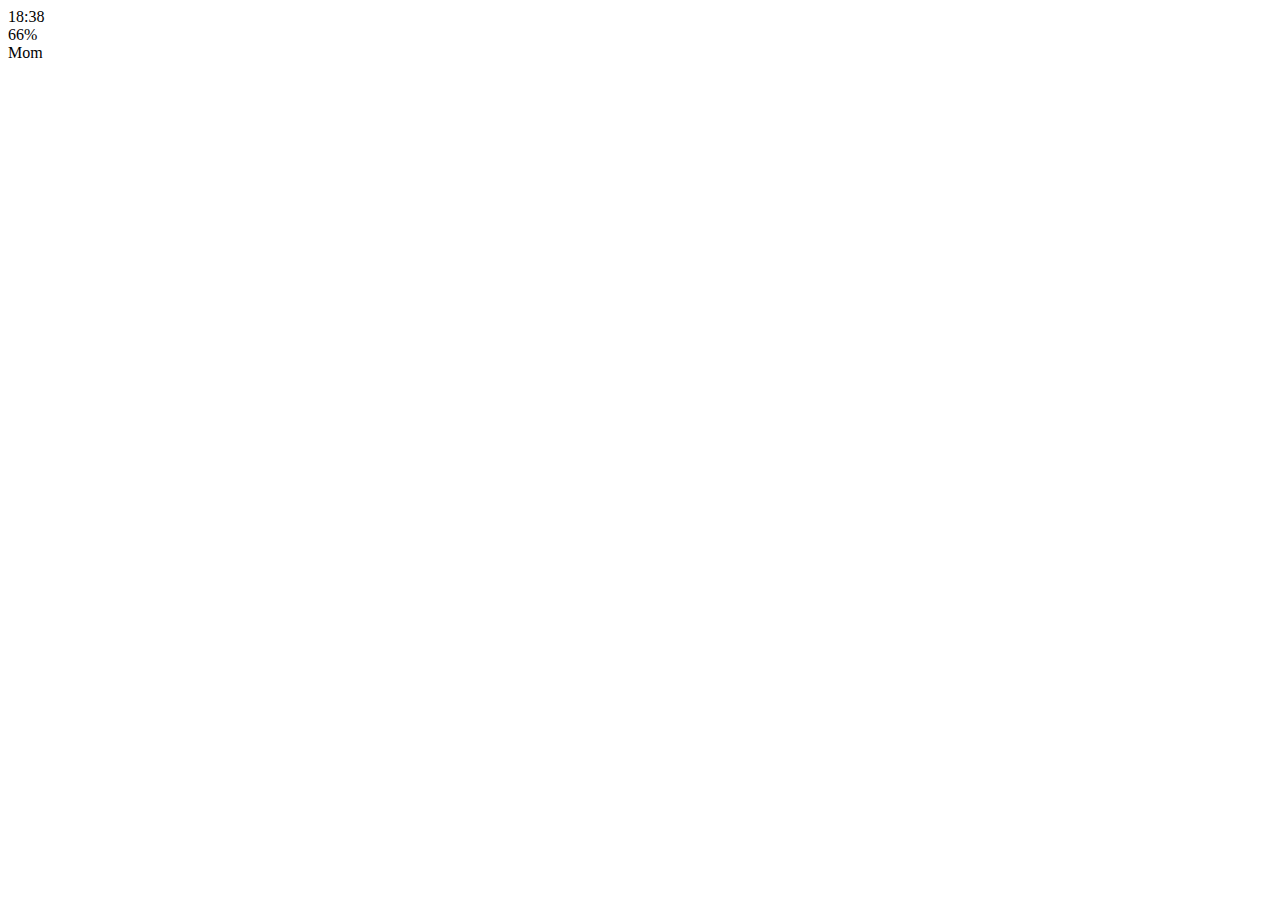
==== chat.html @ d27932d4 "Finsih-all-categories" ====
<!DOCTYPE html>
<html lang="en">
<head>
  <meta charset="UTF-8">
  <meta name="viewport" content="width=device-width, initial-scale=1.0">
  <meta http-equiv="X-UA-Compatible" content="ie=edge">
  <link rel="stylesheet" href="https://use.fontawesome.com/releases/v5.5.0/css/all.css" integrity="sha384-B4dIYHKNBt8Bc12p+WXckhzcICo0wtJAoU8YZTY5qE0Id1GSseTk6S+L3BlXeVIU" crossorigin="anonymous">
  <title>Chat</title>
</head>
<body>
  <header>
    <div class="header_top"></div>
     <div class="header_column">
      <i class="fas fa-fighter-jet"></i>
      <i class="fa fa-wifi"></i>
     </div>
    <div class="header_column">
      <span class="header_time">18:38</span>
    </div>
    <div class="header_cloumn">
      <i class="fa fa-moon"></i>
      <i class="fa fa-bluetooth"></i>
      <span class="header_battery">66% <i class="fa-fa-battery-full"></i></span>
    </div>
    <div class="header_bottom">
     <div class="header_column">
       <i class="fa fa-chevron-left fa-lg"></i>
     </div>
    </div>
    <div class="header_column">
      <span class="header_text">Mom</span>
    </div>
<div class="header_column">
  <i class="fa fa-search"></i>
  <i class="fa fa-bars"></i>
</div>
  </header>
</body>
</html>
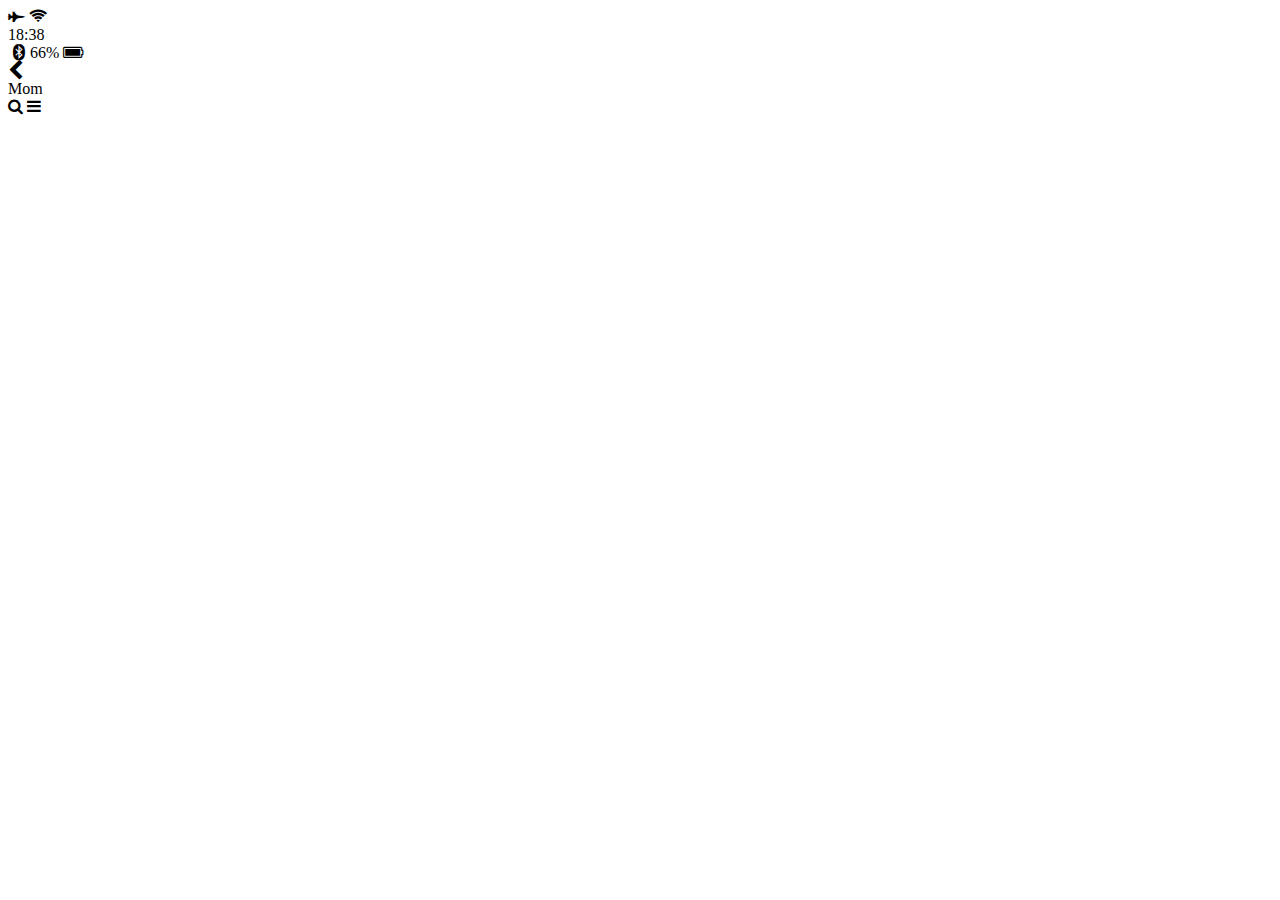
==== commit adc96d84: "All-error-is-deleted" ====
--- a/chat.html
+++ b/chat.html
@@ -4,23 +4,23 @@
   <meta charset="UTF-8">
   <meta name="viewport" content="width=device-width, initial-scale=1.0">
   <meta http-equiv="X-UA-Compatible" content="ie=edge">
-  <link rel="stylesheet" href="https://use.fontawesome.com/releases/v5.5.0/css/all.css" integrity="sha384-B4dIYHKNBt8Bc12p+WXckhzcICo0wtJAoU8YZTY5qE0Id1GSseTk6S+L3BlXeVIU" crossorigin="anonymous">
+  <link rel="stylesheet" href="https://cdnjs.cloudflare.com/ajax/libs/font-awesome/4.7.0/css/font-awesome.css">
   <title>Chat</title>
 </head>
 <body>
   <header>
     <div class="header_top"></div>
      <div class="header_column">
-      <i class="fas fa-fighter-jet"></i>
+      <i class="fa fa-fighter-jet"></i>
       <i class="fa fa-wifi"></i>
      </div>
     <div class="header_column">
       <span class="header_time">18:38</span>
     </div>
-    <div class="header_cloumn">
+    <div class="header_column">
       <i class="fa fa-moon"></i>
       <i class="fa fa-bluetooth"></i>
-      <span class="header_battery">66% <i class="fa-fa-battery-full"></i></span>
+      <span class="header_battery">66% <i class="fa fa-battery-full"></i></span>
     </div>
     <div class="header_bottom">
      <div class="header_column">
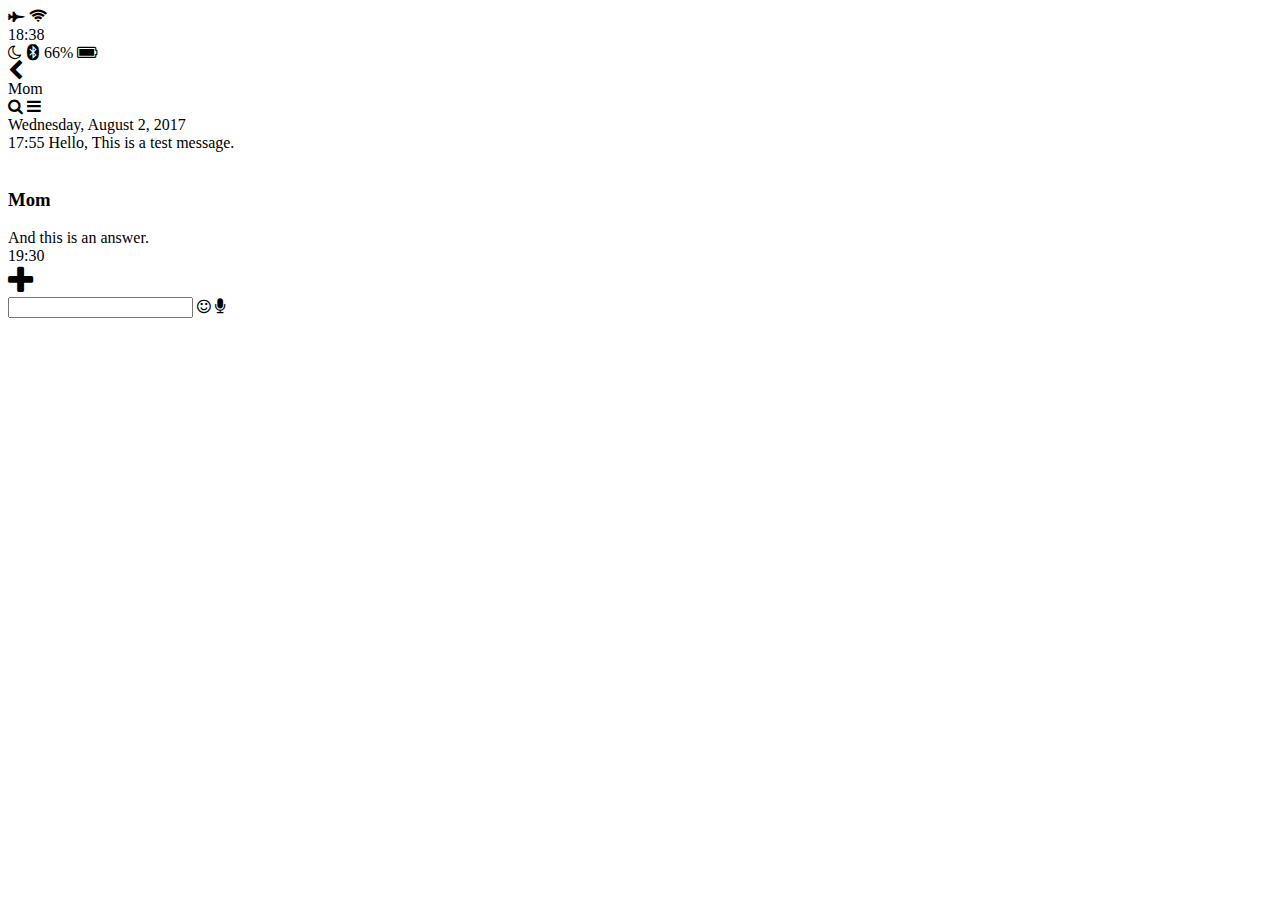
==== commit b5847692: "1-10 is finished" ====
--- a/chat.html
+++ b/chat.html
@@ -18,7 +18,7 @@
       <span class="header_time">18:38</span>
     </div>
     <div class="header_column">
-      <i class="fa fa-moon"></i>
+      <i class="fa fa-moon-o"></i>
       <i class="fa fa-bluetooth"></i>
       <span class="header_battery">66% <i class="fa fa-battery-full"></i></span>
     </div>
@@ -35,5 +35,36 @@
   <i class="fa fa-bars"></i>
 </div>
   </header>
+  <main class="chat">
+    <div class="date-divider">
+      <span class="date-divider__text">Wednesday, August 2, 2017</span>
+    </div>
+    <div class="chat__message__chat-message-from-me">
+      <span class="chat__message-time">17:55</span>
+      <span class="chat__message-body">
+        Hello, This is a test message.
+      </span>
+    </div>
+    <div class="chat__message__chat-message-to-me">
+      <img src="images/mom.jpg" alt="" class="chat__message-avatar">
+      <div class="chat__message-center">
+        <h3 class="chat__message-username">Mom</h3>
+       <span class="chat__message-body">
+         And this is an answer.
+       </span>
+      </div>
+      <span class="chat__message-time">19:30</span>
+    </div>
+  </main>
+  <div class="type-message">
+    <i class="fa fa-plus fa-2x"></i>
+    <div class="type-message__input">
+      <input type="text">
+      <i class="fa fa-smile-o"></i>
+      <span class="record-message">
+        <i class="fa fa-microphone"></i>
+      </span>
+    </div>
+  </div>
 </body>
 </html>
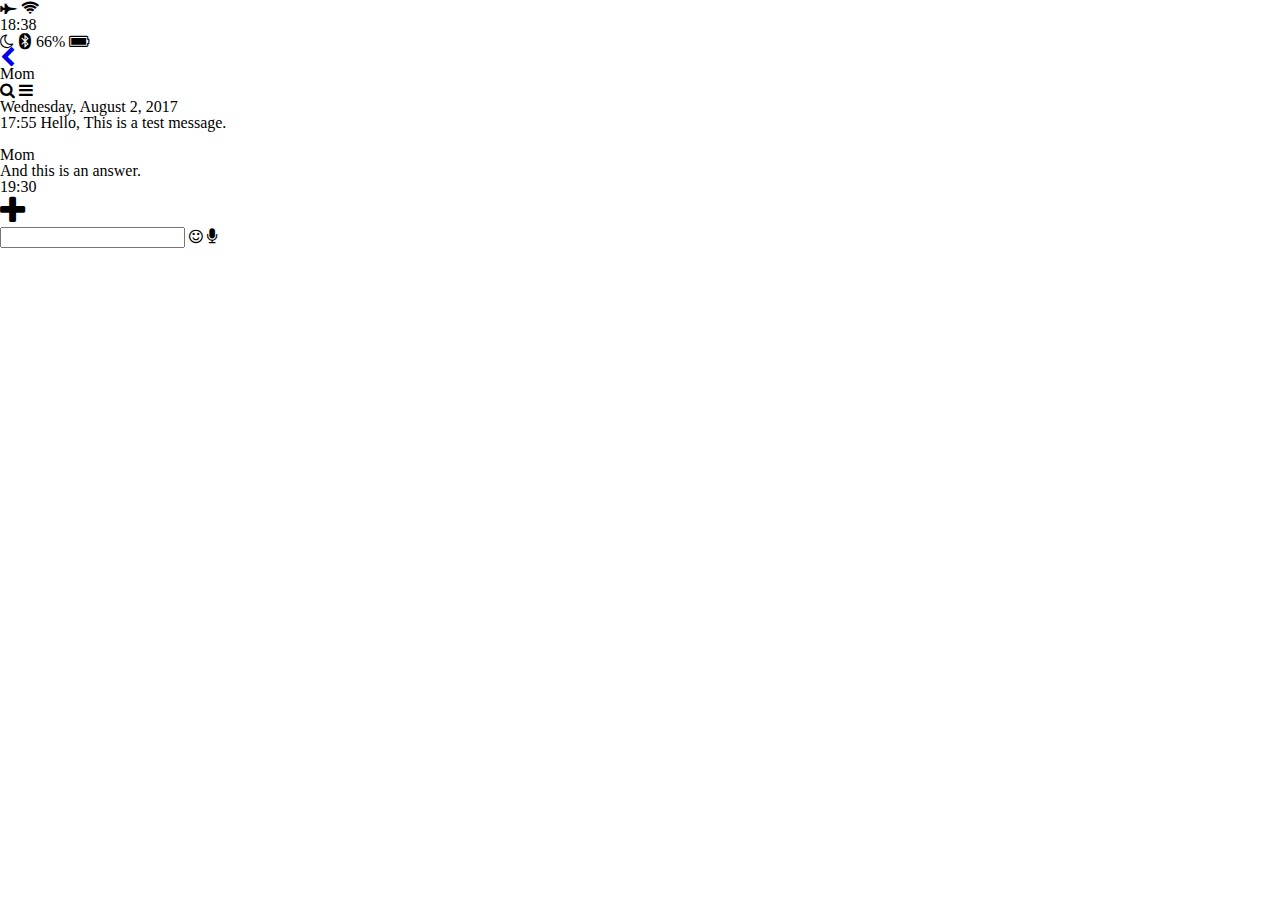
==== commit 34d8cb6f: "CSS start" ====
--- a/chat.html
+++ b/chat.html
@@ -6,6 +6,7 @@
   <meta http-equiv="X-UA-Compatible" content="ie=edge">
   <link rel="stylesheet" href="https://cdnjs.cloudflare.com/ajax/libs/font-awesome/4.7.0/css/font-awesome.css">
   <title>Chat</title>
+  <link rel="stylesheet" href="css/style.css">
 </head>
 <body>
   <header>
@@ -24,7 +25,9 @@
     </div>
     <div class="header_bottom">
      <div class="header_column">
+       <a href="chats.html">
        <i class="fa fa-chevron-left fa-lg"></i>
+     </a>
      </div>
     </div>
     <div class="header_column">
--- a/css/style.css
+++ b/css/style.css
@@ -0,0 +1,2 @@
+@import 'reset.css';
+@import 'header.css';
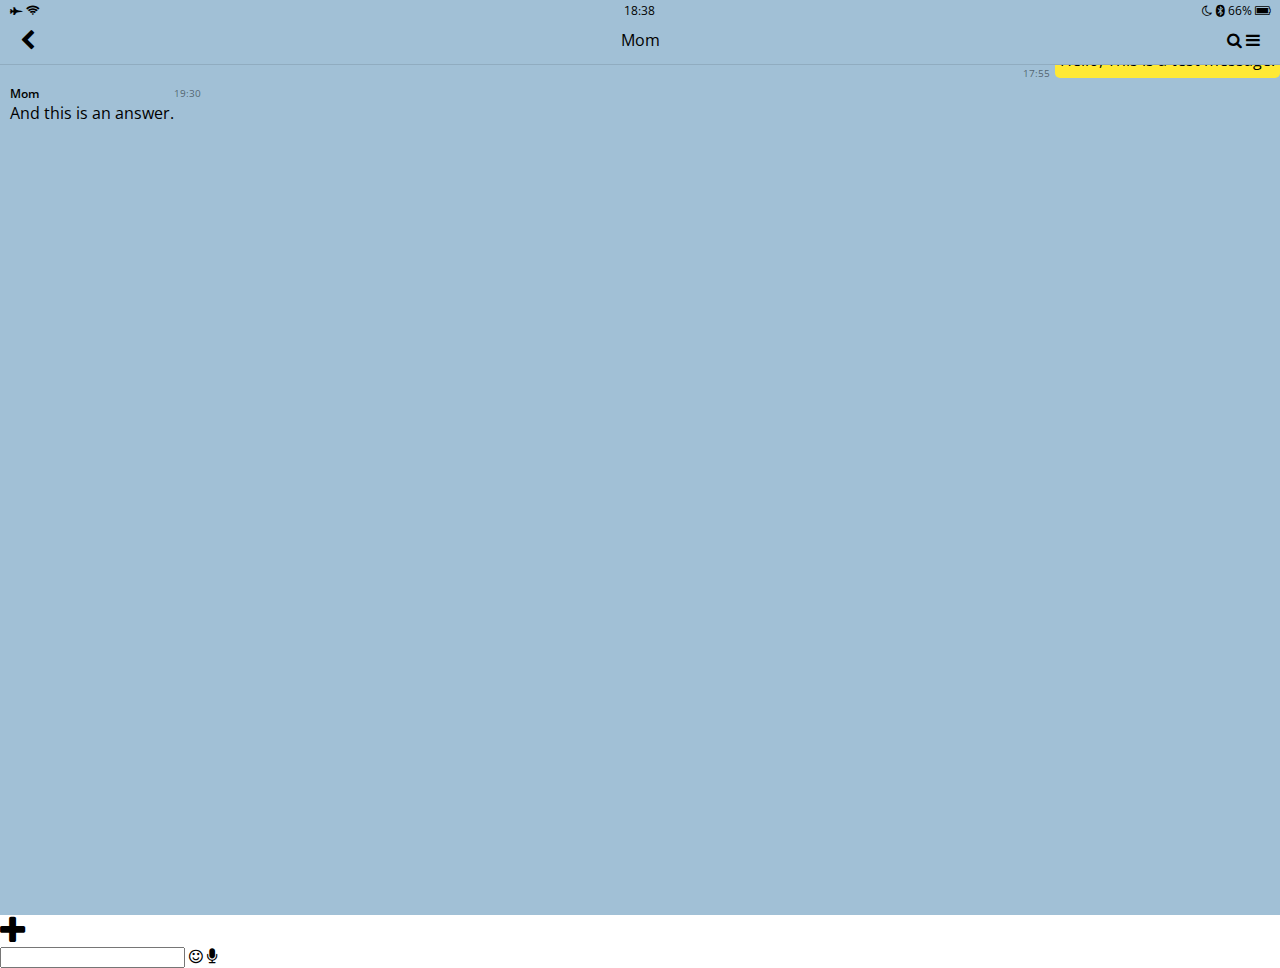
==== commit 7dfb6c1d: "It's tired" ====
--- a/chat.html
+++ b/chat.html
@@ -8,47 +8,48 @@
   <title>Chat</title>
   <link rel="stylesheet" href="css/style.css">
 </head>
-<body>
-  <header>
-    <div class="header_top"></div>
-     <div class="header_column">
-      <i class="fa fa-fighter-jet"></i>
-      <i class="fa fa-wifi"></i>
-     </div>
-    <div class="header_column">
-      <span class="header_time">18:38</span>
+<body class="body-chat">
+  <header class="top-header chat-header">
+    <div class="header__top">
+      <div class="header__column">
+        <i class="fa fa-fighter-jet"></i>
+        <i class="fa fa-wifi"></i>
+      </div>
+      <div class="header__column">
+        <span class="header__time">18:38</span>
+      </div>
+      <div class="header__column">
+        <i class="fa fa-moon-o"></i>
+        <i class="fa fa-bluetooth"></i>
+        <span class="header__battery">66% <i class="fa fa-battery-full"></i></span>
+      </div>
     </div>
-    <div class="header_column">
-      <i class="fa fa-moon-o"></i>
-      <i class="fa fa-bluetooth"></i>
-      <span class="header_battery">66% <i class="fa fa-battery-full"></i></span>
+    <div class="header__bottom">
+      <div class="header__column">
+        <a href="chats.html">
+        <i class="fa fa-chevron-left fa-lg"></i>
+        </a>
+      </div>
+      <div class="header__column">
+        <span class="header__text">Mom</span>
+      </div>
+      <div class="header__column">
+        <i class="fa fa-search"></i>
+        <i class="fa fa-bars"></i>
+      </div>
     </div>
-    <div class="header_bottom">
-     <div class="header_column">
-       <a href="chats.html">
-       <i class="fa fa-chevron-left fa-lg"></i>
-     </a>
-     </div>
-    </div>
-    <div class="header_column">
-      <span class="header_text">Mom</span>
-    </div>
-<div class="header_column">
-  <i class="fa fa-search"></i>
-  <i class="fa fa-bars"></i>
-</div>
   </header>
   <main class="chat">
     <div class="date-divider">
       <span class="date-divider__text">Wednesday, August 2, 2017</span>
     </div>
-    <div class="chat__message__chat-message-from-me">
+    <div class="chat__message chat__message-from-me">
       <span class="chat__message-time">17:55</span>
       <span class="chat__message-body">
         Hello, This is a test message.
       </span>
     </div>
-    <div class="chat__message__chat-message-to-me">
+    <div class="chat__message chat__message-to-me">
       <img src="images/mom.jpg" alt="" class="chat__message-avatar">
       <div class="chat__message-center">
         <h3 class="chat__message-username">Mom</h3>
--- a/css/style.css
+++ b/css/style.css
@@ -1,2 +1,12 @@
+@import url('https://fonts.googleapis.com/css?family=Open+Sans:400,600');
 @import 'reset.css';
+@import 'globals.css';
 @import 'header.css';
+@import 'navigation.css';
+@import 'search-bar.css';
+@import 'friends.css';
+@import 'chats.css';
+@import 'find.css';
+@import 'more.css';
+@import 'profile.css';
+@import 'chat.css';
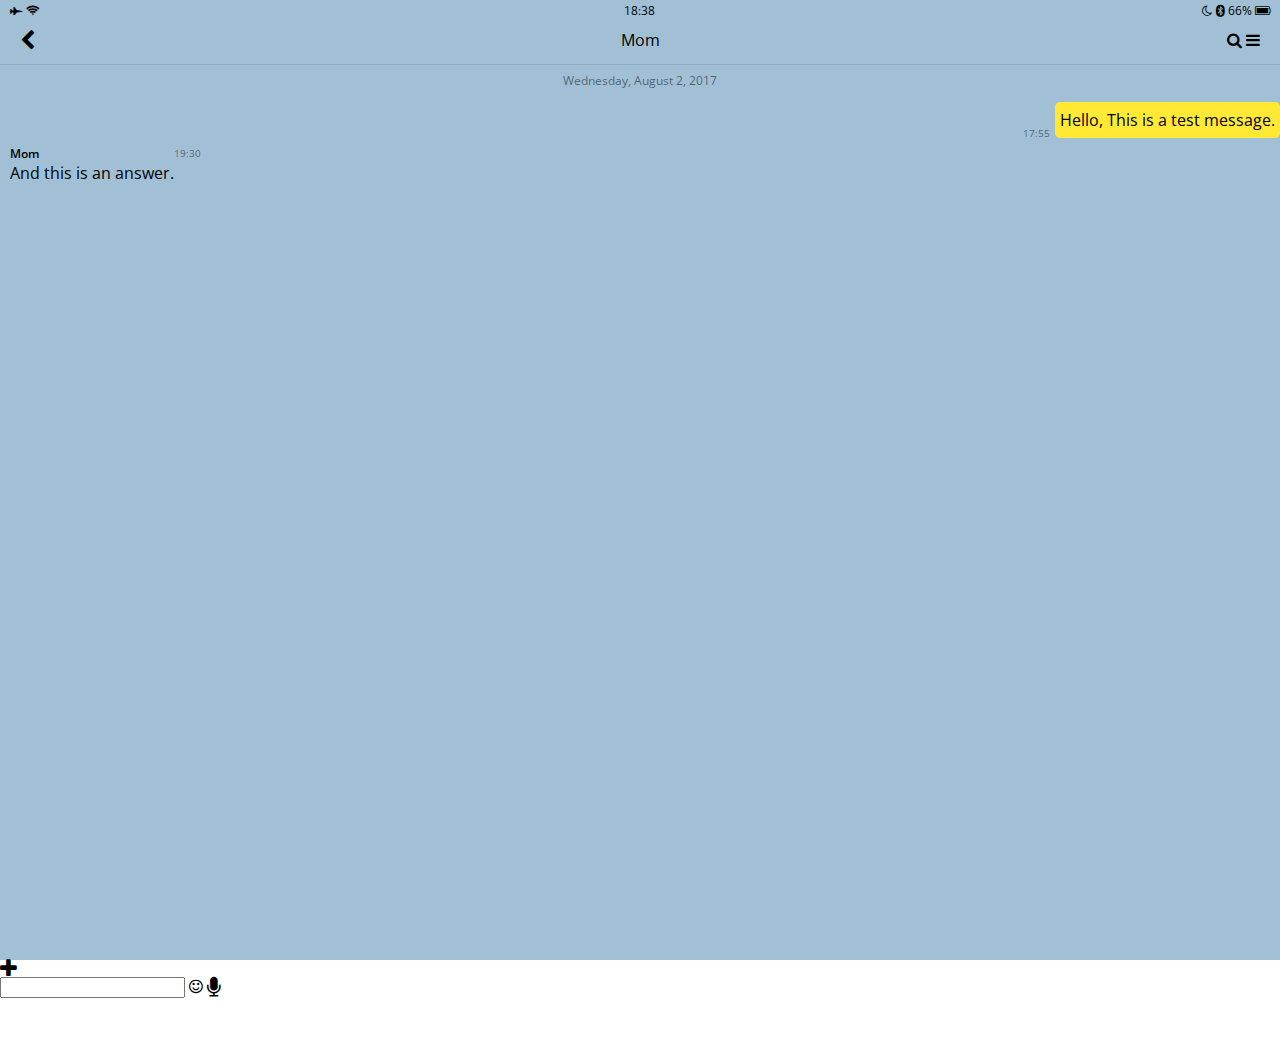
==== commit 89c206ea: "Finally I done!" ====
--- a/chat.html
+++ b/chat.html
@@ -61,14 +61,17 @@
     </div>
   </main>
   <div class="type-message">
-    <i class="fa fa-plus fa-2x"></i>
+    <i class="fa fa-plus fa-lg"></i>
     <div class="type-message__input">
       <input type="text">
       <i class="fa fa-smile-o"></i>
       <span class="record-message">
-        <i class="fa fa-microphone"></i>
+        <i class="fa fa-microphone fa-lg"></i>
       </span>
     </div>
   </div>
+  <div class="bigScreenText">
+    <span>Please make your screen smaller</span>
+  </div>
 </body>
 </html>
--- a/css/style.css
+++ b/css/style.css
@@ -10,3 +10,5 @@
 @import 'more.css';
 @import 'profile.css';
 @import 'chat.css';
+@import 'bigScreen.css';
+@import 'mobile.css';
